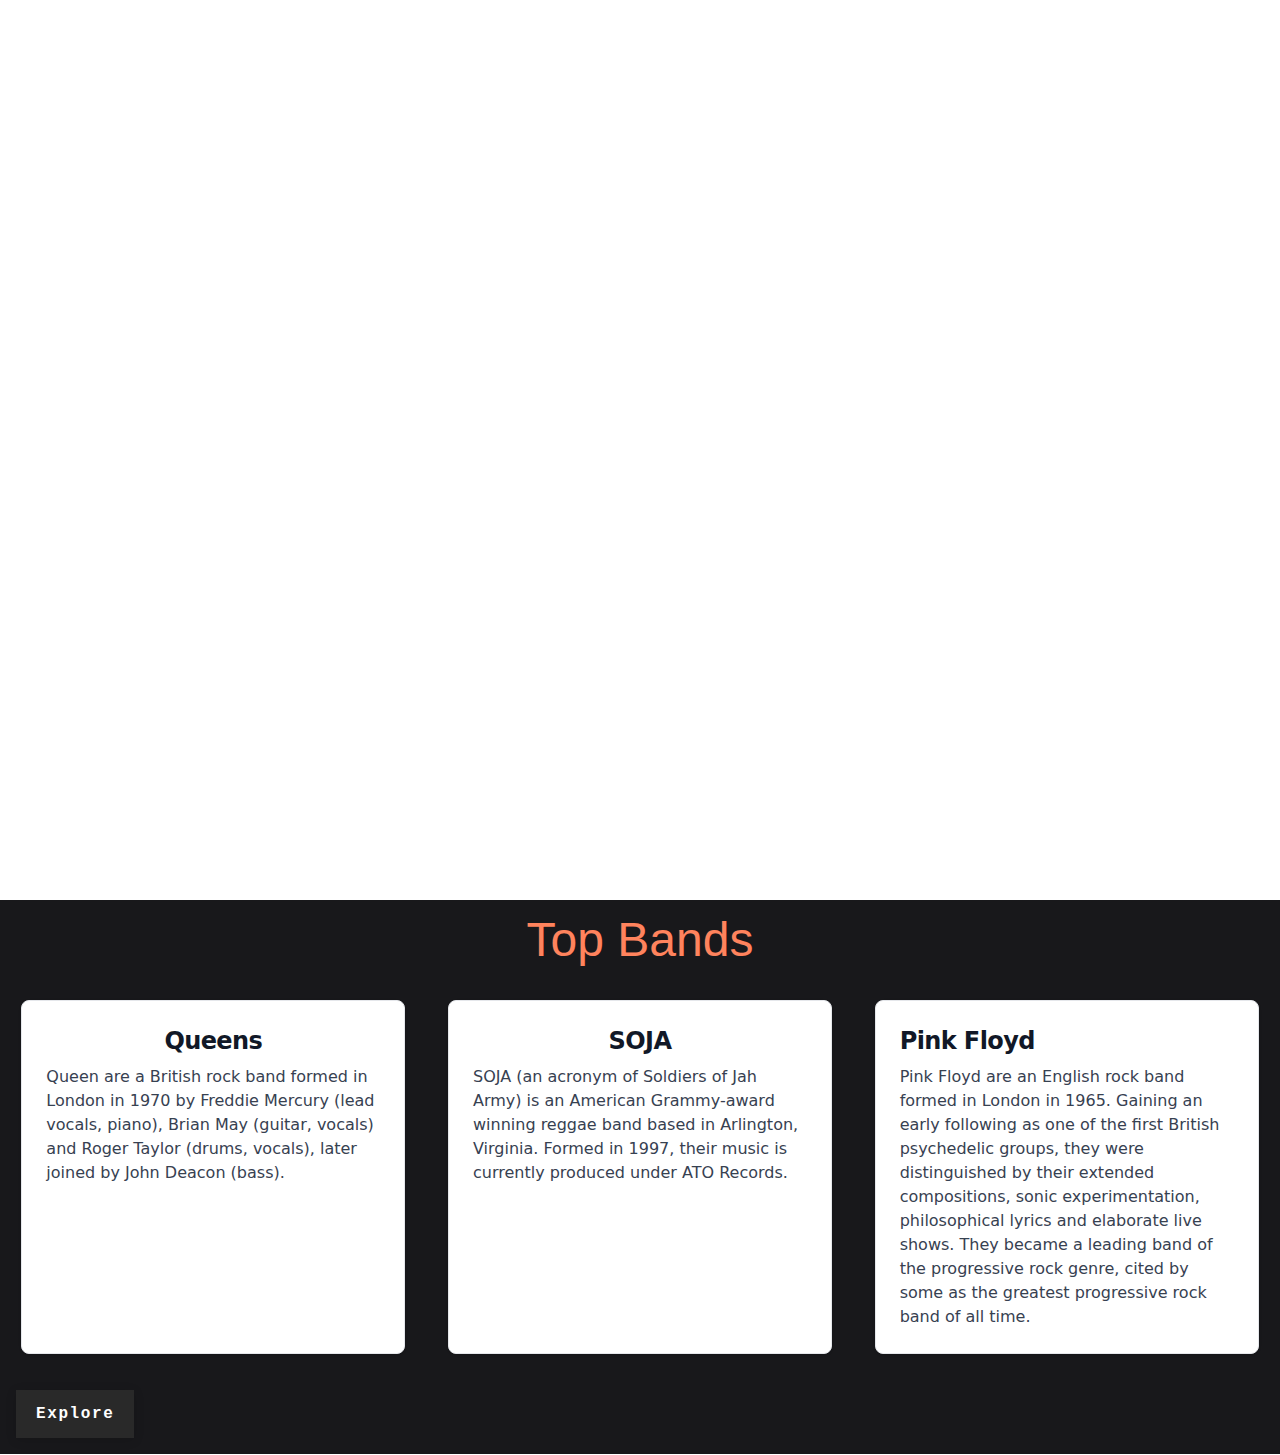
==== html/index.html @ bbb29224 "new" ====
<!DOCTYPE html>
<html lang="en">
  <head>
    <meta charset="UTF-8" />
    <meta name="viewport" content="width=device-width, initial-scale=1.0" />
    <title>ConcertAPI</title>
    <link rel="stylesheet" href="output.css" />
    <style>
      .ui-btn {
        --btn-default-bg: rgb(41, 41, 41);
        --btn-padding: 15px 20px;
        --btn-hover-bg: rgb(51, 51, 51);
        --btn-transition: 0.3s;
        --btn-letter-spacing: 0.1rem;
        --btn-animation-duration: 1.2s;
        --btn-shadow-color: rgba(0, 0, 0, 0.137);
        --btn-shadow: 0 2px 10px 0 var(--btn-shadow-color);
        --hover-btn-color: #fac921;
        --default-btn-color: #fff;
        --font-size: 16px;
        /* 👆 this field should not be empty */
        --font-weight: 600;
        --font-family: Menlo, Roboto Mono, monospace;
        /* 👆 this field should not be empty */
      }

      /* button settings 👆 */

      .ui-btn {
        box-sizing: border-box;
        padding: var(--btn-padding);
        display: flex;
        align-items: center;
        justify-content: center;
        color: var(--default-btn-color);
        font: var(--font-weight) var(--font-size) var(--font-family);
        background: var(--btn-default-bg);
        border: none;
        cursor: pointer;
        transition: var(--btn-transition);
        overflow: hidden;
        box-shadow: var(--btn-shadow);
      }

      .ui-btn span {
        letter-spacing: var(--btn-letter-spacing);
        transition: var(--btn-transition);
        box-sizing: border-box;
        position: relative;
        background: inherit;
      }

      .ui-btn span::before {
        box-sizing: border-box;
        position: absolute;
        content: "";
        background: inherit;
      }

      .ui-btn:hover,
      .ui-btn:focus {
        background: var(--btn-hover-bg);
      }

      .ui-btn:hover span,
      .ui-btn:focus span {
        color: var(--hover-btn-color);
      }

      .ui-btn:hover span::before,
      .ui-btn:focus span::before {
        animation: chitchat linear both var(--btn-animation-duration);
      }

      @keyframes chitchat {
        0% {
          content: "#";
        }

        5% {
          content: ".";
        }

        10% {
          content: "^{";
        }

        15% {
          content: "-!";
        }

        20% {
          content: "#$_";
        }

        25% {
          content: "№:0";
        }

        30% {
          content: "#{+.";}35%{content: "@}-?";
        }

        40% {
          content: "?{4@%";
        }

        45% {
          content: "=.,^!";
        }

        50% {
          content: "?2@%";
        }

        55% {
          content: "\;1}]";
        }

        60% {
          content: "?{%:%";
          right: 0;
        }

        65% {
          content: "|{f[4";
          right: 0;
        }

        70% {
          content: "{4%0%";
          right: 0;
        }

        75% {
          content: "'1_0<";
          right: 0;
        }

        80% {
          content: "{0%";
          right: 0;
        }

        85% {
          content: "]>'";
          right: 0;
        }

        90% {
          content: "4";
          right: 0;
        }

        95% {
          content: "2";
          right: 0;
        }

        100% {
          content: "";
          right: 0;
        }
      }
    </style>
  </head>
  <body>
    <header
      class="relative flex items-center justify-center h-screen mb-12 overflow-hidden"
      style="margin-bottom: 0px"
    >
      <div>
        <div class="flex-col items-center justify-center">
          <div
            class="relative p-5 z-10 text-6xl text-white bg-opacity-50 rounded-xl"
            style="font-family: 'Ubuntu', sans-serif"
          >
            ConcertAPI
          </div>
        </div>
      </div>
      <video
        autoplay
        loop
        muted
        class="absolute w-auto min-w-full max-w-none"
        style="filter: brightness(25%)"
      >
        <source src="static/vid.mp4" type="video/mp4" />
      </video>
    </header>
    <!---->
    <div class="bg-zinc-900 h-auto w-full">
      <div
        class="text-5xl py-4 text-center text-nextOrange"
        style="font-family: 'Ubuntu', sans-serif"
      >
        Top Bands
      </div>
      <!--Cards-->
      <div class="flex justify-around py-5">
        <!--1-->
        <a
          id = "1"
          href="/artists"
          target="_selft"
          class="block max-w-sm p-6 bg-white border border-gray-200 rounded-lg shadow hover:bg-gray-100 dark:bg-gray-800 dark:border-gray-700 dark:hover:bg-gray-700"
        >
          <h5
            class="mb-2 text-2xl font-bold tracking-tight text-gray-900 dark:text-white text-center"
          >
            Queens
          </h5>
          <p class="font-normal text-gray-700 dark:text-gray-400">
            Queen are a British rock band formed in London in 1970 by Freddie
            Mercury (lead vocals, piano), Brian May (guitar, vocals) and Roger
            Taylor (drums, vocals), later joined by John Deacon (bass).
          </p>
        </a>
        <!--2-->
        <a
          id = "2"
          href="/artists"
          target="_selft"
          class="block max-w-sm p-6 bg-white border border-gray-200 rounded-lg shadow hover:bg-gray-100 dark:bg-gray-800 dark:border-gray-700 dark:hover:bg-gray-700"
        >
          <h5
            class="mb-2 text-2xl font-bold tracking-tight text-gray-900 dark:text-white text-center"
          >
            SOJA
          </h5>
          <p class="font-normal text-gray-700 dark:text-gray-400">
            SOJA (an acronym of Soldiers of Jah Army) is an American
            Grammy-award winning reggae band based in Arlington, Virginia.
            Formed in 1997, their music is currently produced under ATO Records.
          </p>
        </a>
        <!--3-->

        <a
          id = "3"
          href="/artists"
          target="_selft"
          class="block max-w-sm p-6 bg-white border border-gray-200 rounded-lg shadow hover:bg-gray-100 dark:bg-gray-800 dark:border-gray-700 dark:hover:bg-gray-700"
        >
          <h5
            class="mb-2 text-2xl font-bold tracking-tight text-gray-900 dark:text-white"
          >
            Pink Floyd
          </h5>
          <p class="font-normal text-gray-700 dark:text-gray-400">
            Pink Floyd are an English rock band formed in London in 1965.
            Gaining an early following as one of the first British psychedelic
            groups, they were distinguished by their extended compositions,
            sonic experimentation, philosophical lyrics and elaborate live
            shows. They became a leading band of the progressive rock genre,
            cited by some as the greatest progressive rock band of all time.
          </p>
        </a>
      </div>
      <div class="flex justify-center items-center w-max h-auto py-4 px-4">
        <div>
          <a href="bands.html" target="_self">
          <button class="ui-btn">
            <span> Explore </span>
          </button>
        </a>
        </div>
      </div>
    </div>
  </body>
</html>
---- html/output.css ----
/*
! tailwindcss v3.3.2 | MIT License | https://tailwindcss.com
*/

/*
1. Prevent padding and border from affecting element width. (https://github.com/mozdevs/cssremedy/issues/4)
2. Allow adding a border to an element by just adding a border-width. (https://github.com/tailwindcss/tailwindcss/pull/116)
*/

*,
::before,
::after {
  box-sizing: border-box;
  /* 1 */
  border-width: 0;
  /* 2 */
  border-style: solid;
  /* 2 */
  border-color: #e5e7eb;
  /* 2 */
}

::before,
::after {
  --tw-content: '';
}

/*
1. Use a consistent sensible line-height in all browsers.
2. Prevent adjustments of font size after orientation changes in iOS.
3. Use a more readable tab size.
4. Use the user's configured `sans` font-family by default.
5. Use the user's configured `sans` font-feature-settings by default.
6. Use the user's configured `sans` font-variation-settings by default.
*/

html {
  line-height: 1.5;
  /* 1 */
  -webkit-text-size-adjust: 100%;
  /* 2 */
  -moz-tab-size: 4;
  /* 3 */
  -o-tab-size: 4;
     tab-size: 4;
  /* 3 */
  font-family: ui-sans-serif, system-ui, -apple-system, BlinkMacSystemFont, "Segoe UI", Roboto, "Helvetica Neue", Arial, "Noto Sans", sans-serif, "Apple Color Emoji", "Segoe UI Emoji", "Segoe UI Symbol", "Noto Color Emoji";
  /* 4 */
  font-feature-settings: normal;
  /* 5 */
  font-variation-settings: normal;
  /* 6 */
}

/*
1. Remove the margin in all browsers.
2. Inherit line-height from `html` so users can set them as a class directly on the `html` element.
*/

body {
  margin: 0;
  /* 1 */
  line-height: inherit;
  /* 2 */
}

/*
1. Add the correct height in Firefox.
2. Correct the inheritance of border color in Firefox. (https://bugzilla.mozilla.org/show_bug.cgi?id=190655)
3. Ensure horizontal rules are visible by default.
*/

hr {
  height: 0;
  /* 1 */
  color: inherit;
  /* 2 */
  border-top-width: 1px;
  /* 3 */
}

/*
Add the correct text decoration in Chrome, Edge, and Safari.
*/

abbr:where([title]) {
  -webkit-text-decoration: underline dotted;
          text-decoration: underline dotted;
}

/*
Remove the default font size and weight for headings.
*/

h1,
h2,
h3,
h4,
h5,
h6 {
  font-size: inherit;
  font-weight: inherit;
}

/*
Reset links to optimize for opt-in styling instead of opt-out.
*/

a {
  color: inherit;
  text-decoration: inherit;
}

/*
Add the correct font weight in Edge and Safari.
*/

b,
strong {
  font-weight: bolder;
}

/*
1. Use the user's configured `mono` font family by default.
2. Correct the odd `em` font sizing in all browsers.
*/

code,
kbd,
samp,
pre {
  font-family: ui-monospace, SFMono-Regular, Menlo, Monaco, Consolas, "Liberation Mono", "Courier New", monospace;
  /* 1 */
  font-size: 1em;
  /* 2 */
}

/*
Add the correct font size in all browsers.
*/

small {
  font-size: 80%;
}

/*
Prevent `sub` and `sup` elements from affecting the line height in all browsers.
*/

sub,
sup {
  font-size: 75%;
  line-height: 0;
  position: relative;
  vertical-align: baseline;
}

sub {
  bottom: -0.25em;
}

sup {
  top: -0.5em;
}

/*
1. Remove text indentation from table contents in Chrome and Safari. (https://bugs.chromium.org/p/chromium/issues/detail?id=999088, https://bugs.webkit.org/show_bug.cgi?id=201297)
2. Correct table border color inheritance in all Chrome and Safari. (https://bugs.chromium.org/p/chromium/issues/detail?id=935729, https://bugs.webkit.org/show_bug.cgi?id=195016)
3. Remove gaps between table borders by default.
*/

table {
  text-indent: 0;
  /* 1 */
  border-color: inherit;
  /* 2 */
  border-collapse: collapse;
  /* 3 */
}

/*
1. Change the font styles in all browsers.
2. Remove the margin in Firefox and Safari.
3. Remove default padding in all browsers.
*/

button,
input,
optgroup,
select,
textarea {
  font-family: inherit;
  /* 1 */
  font-size: 100%;
  /* 1 */
  font-weight: inherit;
  /* 1 */
  line-height: inherit;
  /* 1 */
  color: inherit;
  /* 1 */
  margin: 0;
  /* 2 */
  padding: 0;
  /* 3 */
}

/*
Remove the inheritance of text transform in Edge and Firefox.
*/

button,
select {
  text-transform: none;
}

/*
1. Correct the inability to style clickable types in iOS and Safari.
2. Remove default button styles.
*/

button,
[type='button'],
[type='reset'],
[type='submit'] {
  -webkit-appearance: button;
  /* 1 */
  background-color: transparent;
  /* 2 */
  background-image: none;
  /* 2 */
}

/*
Use the modern Firefox focus style for all focusable elements.
*/

:-moz-focusring {
  outline: auto;
}

/*
Remove the additional `:invalid` styles in Firefox. (https://github.com/mozilla/gecko-dev/blob/2f9eacd9d3d995c937b4251a5557d95d494c9be1/layout/style/res/forms.css#L728-L737)
*/

:-moz-ui-invalid {
  box-shadow: none;
}

/*
Add the correct vertical alignment in Chrome and Firefox.
*/

progress {
  vertical-align: baseline;
}

/*
Correct the cursor style of increment and decrement buttons in Safari.
*/

::-webkit-inner-spin-button,
::-webkit-outer-spin-button {
  height: auto;
}

/*
1. Correct the odd appearance in Chrome and Safari.
2. Correct the outline style in Safari.
*/

[type='search'] {
  -webkit-appearance: textfield;
  /* 1 */
  outline-offset: -2px;
  /* 2 */
}

/*
Remove the inner padding in Chrome and Safari on macOS.
*/

::-webkit-search-decoration {
  -webkit-appearance: none;
}

/*
1. Correct the inability to style clickable types in iOS and Safari.
2. Change font properties to `inherit` in Safari.
*/

::-webkit-file-upload-button {
  -webkit-appearance: button;
  /* 1 */
  font: inherit;
  /* 2 */
}

/*
Add the correct display in Chrome and Safari.
*/

summary {
  display: list-item;
}

/*
Removes the default spacing and border for appropriate elements.
*/

blockquote,
dl,
dd,
h1,
h2,
h3,
h4,
h5,
h6,
hr,
figure,
p,
pre {
  margin: 0;
}

fieldset {
  margin: 0;
  padding: 0;
}

legend {
  padding: 0;
}

ol,
ul,
menu {
  list-style: none;
  margin: 0;
  padding: 0;
}

/*
Prevent resizing textareas horizontally by default.
*/

textarea {
  resize: vertical;
}

/*
1. Reset the default placeholder opacity in Firefox. (https://github.com/tailwindlabs/tailwindcss/issues/3300)
2. Set the default placeholder color to the user's configured gray 400 color.
*/

input::-moz-placeholder, textarea::-moz-placeholder {
  opacity: 1;
  /* 1 */
  color: #9ca3af;
  /* 2 */
}

input::placeholder,
textarea::placeholder {
  opacity: 1;
  /* 1 */
  color: #9ca3af;
  /* 2 */
}

/*
Set the default cursor for buttons.
*/

button,
[role="button"] {
  cursor: pointer;
}

/*
Make sure disabled buttons don't get the pointer cursor.
*/

:disabled {
  cursor: default;
}

/*
1. Make replaced elements `display: block` by default. (https://github.com/mozdevs/cssremedy/issues/14)
2. Add `vertical-align: middle` to align replaced elements more sensibly by default. (https://github.com/jensimmons/cssremedy/issues/14#issuecomment-634934210)
   This can trigger a poorly considered lint error in some tools but is included by design.
*/

img,
svg,
video,
canvas,
audio,
iframe,
embed,
object {
  display: block;
  /* 1 */
  vertical-align: middle;
  /* 2 */
}

/*
Constrain images and videos to the parent width and preserve their intrinsic aspect ratio. (https://github.com/mozdevs/cssremedy/issues/14)
*/

img,
video {
  max-width: 100%;
  height: auto;
}

/* Make elements with the HTML hidden attribute stay hidden by default */

[hidden] {
  display: none;
}

*, ::before, ::after {
  --tw-border-spacing-x: 0;
  --tw-border-spacing-y: 0;
  --tw-translate-x: 0;
  --tw-translate-y: 0;
  --tw-rotate: 0;
  --tw-skew-x: 0;
  --tw-skew-y: 0;
  --tw-scale-x: 1;
  --tw-scale-y: 1;
  --tw-pan-x:  ;
  --tw-pan-y:  ;
  --tw-pinch-zoom:  ;
  --tw-scroll-snap-strictness: proximity;
  --tw-gradient-from-position:  ;
  --tw-gradient-via-position:  ;
  --tw-gradient-to-position:  ;
  --tw-ordinal:  ;
  --tw-slashed-zero:  ;
  --tw-numeric-figure:  ;
  --tw-numeric-spacing:  ;
  --tw-numeric-fraction:  ;
  --tw-ring-inset:  ;
  --tw-ring-offset-width: 0px;
  --tw-ring-offset-color: #fff;
  --tw-ring-color: rgb(59 130 246 / 0.5);
  --tw-ring-offset-shadow: 0 0 #0000;
  --tw-ring-shadow: 0 0 #0000;
  --tw-shadow: 0 0 #0000;
  --tw-shadow-colored: 0 0 #0000;
  --tw-blur:  ;
  --tw-brightness:  ;
  --tw-contrast:  ;
  --tw-grayscale:  ;
  --tw-hue-rotate:  ;
  --tw-invert:  ;
  --tw-saturate:  ;
  --tw-sepia:  ;
  --tw-drop-shadow:  ;
  --tw-backdrop-blur:  ;
  --tw-backdrop-brightness:  ;
  --tw-backdrop-contrast:  ;
  --tw-backdrop-grayscale:  ;
  --tw-backdrop-hue-rotate:  ;
  --tw-backdrop-invert:  ;
  --tw-backdrop-opacity:  ;
  --tw-backdrop-saturate:  ;
  --tw-backdrop-sepia:  ;
}

::backdrop {
  --tw-border-spacing-x: 0;
  --tw-border-spacing-y: 0;
  --tw-translate-x: 0;
  --tw-translate-y: 0;
  --tw-rotate: 0;
  --tw-skew-x: 0;
  --tw-skew-y: 0;
  --tw-scale-x: 1;
  --tw-scale-y: 1;
  --tw-pan-x:  ;
  --tw-pan-y:  ;
  --tw-pinch-zoom:  ;
  --tw-scroll-snap-strictness: proximity;
  --tw-gradient-from-position:  ;
  --tw-gradient-via-position:  ;
  --tw-gradient-to-position:  ;
  --tw-ordinal:  ;
  --tw-slashed-zero:  ;
  --tw-numeric-figure:  ;
  --tw-numeric-spacing:  ;
  --tw-numeric-fraction:  ;
  --tw-ring-inset:  ;
  --tw-ring-offset-width: 0px;
  --tw-ring-offset-color: #fff;
  --tw-ring-color: rgb(59 130 246 / 0.5);
  --tw-ring-offset-shadow: 0 0 #0000;
  --tw-ring-shadow: 0 0 #0000;
  --tw-shadow: 0 0 #0000;
  --tw-shadow-colored: 0 0 #0000;
  --tw-blur:  ;
  --tw-brightness:  ;
  --tw-contrast:  ;
  --tw-grayscale:  ;
  --tw-hue-rotate:  ;
  --tw-invert:  ;
  --tw-saturate:  ;
  --tw-sepia:  ;
  --tw-drop-shadow:  ;
  --tw-backdrop-blur:  ;
  --tw-backdrop-brightness:  ;
  --tw-backdrop-contrast:  ;
  --tw-backdrop-grayscale:  ;
  --tw-backdrop-hue-rotate:  ;
  --tw-backdrop-invert:  ;
  --tw-backdrop-opacity:  ;
  --tw-backdrop-saturate:  ;
  --tw-backdrop-sepia:  ;
}

.container {
  width: 100%;
}

@media (min-width: 640px) {
  .container {
    max-width: 640px;
  }
}

@media (min-width: 768px) {
  .container {
    max-width: 768px;
  }
}

@media (min-width: 1024px) {
  .container {
    max-width: 1024px;
  }
}

@media (min-width: 1280px) {
  .container {
    max-width: 1280px;
  }
}

@media (min-width: 1536px) {
  .container {
    max-width: 1536px;
  }
}

.absolute {
  position: absolute;
}

.relative {
  position: relative;
}

.z-10 {
  z-index: 10;
}

.mx-auto {
  margin-left: auto;
  margin-right: auto;
}

.mb-12 {
  margin-bottom: 3rem;
}

.mb-2 {
  margin-bottom: 0.5rem;
}

.block {
  display: block;
}

.flex {
  display: flex;
}

.hidden {
  display: none;
}

.h-16 {
  height: 4rem;
}

.h-auto {
  height: auto;
}

.h-screen {
  height: 100vh;
}

.w-16 {
  width: 4rem;
}

.w-auto {
  width: auto;
}

.w-full {
  width: 100%;
}

.w-max {
  width: -moz-max-content;
  width: max-content;
}

.min-w-full {
  min-width: 100%;
}

.max-w-fit {
  max-width: -moz-fit-content;
  max-width: fit-content;
}

.max-w-none {
  max-width: none;
}

.max-w-sm {
  max-width: 24rem;
}

.transform {
  transform: translate(var(--tw-translate-x), var(--tw-translate-y)) rotate(var(--tw-rotate)) skewX(var(--tw-skew-x)) skewY(var(--tw-skew-y)) scaleX(var(--tw-scale-x)) scaleY(var(--tw-scale-y));
}

.flex-col {
  flex-direction: column;
}

.flex-wrap {
  flex-wrap: wrap;
}

.items-center {
  align-items: center;
}

.justify-start {
  justify-content: flex-start;
}

.justify-center {
  justify-content: center;
}

.justify-around {
  justify-content: space-around;
}

.gap-4 {
  gap: 1rem;
}

.overflow-hidden {
  overflow: hidden;
}

.rounded {
  border-radius: 0.25rem;
}

.rounded-full {
  border-radius: 9999px;
}

.rounded-lg {
  border-radius: 0.5rem;
}

.rounded-xl {
  border-radius: 0.75rem;
}

.border {
  border-width: 1px;
}

.border-gray-200 {
  --tw-border-opacity: 1;
  border-color: rgb(229 231 235 / var(--tw-border-opacity));
}

.bg-stone-900 {
  --tw-bg-opacity: 1;
  background-color: rgb(28 25 23 / var(--tw-bg-opacity));
}

.bg-white {
  --tw-bg-opacity: 1;
  background-color: rgb(255 255 255 / var(--tw-bg-opacity));
}

.bg-zinc-800 {
  --tw-bg-opacity: 1;
  background-color: rgb(39 39 42 / var(--tw-bg-opacity));
}

.bg-zinc-900 {
  --tw-bg-opacity: 1;
  background-color: rgb(24 24 27 / var(--tw-bg-opacity));
}

.bg-blue-400 {
  --tw-bg-opacity: 1;
  background-color: rgb(96 165 250 / var(--tw-bg-opacity));
}

.bg-opacity-50 {
  --tw-bg-opacity: 0.5;
}

.object-cover {
  -o-object-fit: cover;
     object-fit: cover;
}

.p-5 {
  padding: 1.25rem;
}

.p-6 {
  padding: 1.5rem;
}

.px-4 {
  padding-left: 1rem;
  padding-right: 1rem;
}

.px-6 {
  padding-left: 1.5rem;
  padding-right: 1.5rem;
}

.px-7 {
  padding-left: 1.75rem;
  padding-right: 1.75rem;
}

.px-8 {
  padding-left: 2rem;
  padding-right: 2rem;
}

.py-10 {
  padding-top: 2.5rem;
  padding-bottom: 2.5rem;
}

.py-4 {
  padding-top: 1rem;
  padding-bottom: 1rem;
}

.py-5 {
  padding-top: 1.25rem;
  padding-bottom: 1.25rem;
}

.py-6 {
  padding-top: 1.5rem;
  padding-bottom: 1.5rem;
}

.py-96 {
  padding-top: 24rem;
  padding-bottom: 24rem;
}

.py-80 {
  padding-top: 20rem;
  padding-bottom: 20rem;
}

.text-center {
  text-align: center;
}

.text-2xl {
  font-size: 1.5rem;
  line-height: 2rem;
}

.text-5xl {
  font-size: 3rem;
  line-height: 1;
}

.text-6xl {
  font-size: 3.75rem;
  line-height: 1;
}

.text-xl {
  font-size: 1.25rem;
  line-height: 1.75rem;
}

.text-4xl {
  font-size: 2.25rem;
  line-height: 2.5rem;
}

.text-8xl {
  font-size: 6rem;
  line-height: 1;
}

.font-bold {
  font-weight: 700;
}

.font-normal {
  font-weight: 400;
}

.uppercase {
  text-transform: uppercase;
}

.tracking-tight {
  letter-spacing: -0.025em;
}

.text-blue-500 {
  --tw-text-opacity: 1;
  color: rgb(59 130 246 / var(--tw-text-opacity));
}

.text-gray-700 {
  --tw-text-opacity: 1;
  color: rgb(55 65 81 / var(--tw-text-opacity));
}

.text-gray-900 {
  --tw-text-opacity: 1;
  color: rgb(17 24 39 / var(--tw-text-opacity));
}

.text-green-500 {
  --tw-text-opacity: 1;
  color: rgb(34 197 94 / var(--tw-text-opacity));
}

.text-nextOrange {
  --tw-text-opacity: 1;
  color: rgb(255 131 93 / var(--tw-text-opacity));
}

.text-white {
  --tw-text-opacity: 1;
  color: rgb(255 255 255 / var(--tw-text-opacity));
}

.text-blue-900 {
  --tw-text-opacity: 1;
  color: rgb(30 58 138 / var(--tw-text-opacity));
}

.text-red-500 {
  --tw-text-opacity: 1;
  color: rgb(239 68 68 / var(--tw-text-opacity));
}

.text-red-900 {
  --tw-text-opacity: 1;
  color: rgb(127 29 29 / var(--tw-text-opacity));
}

.shadow {
  --tw-shadow: 0 1px 3px 0 rgb(0 0 0 / 0.1), 0 1px 2px -1px rgb(0 0 0 / 0.1);
  --tw-shadow-colored: 0 1px 3px 0 var(--tw-shadow-color), 0 1px 2px -1px var(--tw-shadow-color);
  box-shadow: var(--tw-ring-offset-shadow, 0 0 #0000), var(--tw-ring-shadow, 0 0 #0000), var(--tw-shadow);
}

.shadow-lg {
  --tw-shadow: 0 10px 15px -3px rgb(0 0 0 / 0.1), 0 4px 6px -4px rgb(0 0 0 / 0.1);
  --tw-shadow-colored: 0 10px 15px -3px var(--tw-shadow-color), 0 4px 6px -4px var(--tw-shadow-color);
  box-shadow: var(--tw-ring-offset-shadow, 0 0 #0000), var(--tw-ring-shadow, 0 0 #0000), var(--tw-shadow);
}

.outline {
  outline-style: solid;
}

.filter {
  filter: var(--tw-blur) var(--tw-brightness) var(--tw-contrast) var(--tw-grayscale) var(--tw-hue-rotate) var(--tw-invert) var(--tw-saturate) var(--tw-sepia) var(--tw-drop-shadow);
}

.transition {
  transition-property: color, background-color, border-color, text-decoration-color, fill, stroke, opacity, box-shadow, transform, filter, -webkit-backdrop-filter;
  transition-property: color, background-color, border-color, text-decoration-color, fill, stroke, opacity, box-shadow, transform, filter, backdrop-filter;
  transition-property: color, background-color, border-color, text-decoration-color, fill, stroke, opacity, box-shadow, transform, filter, backdrop-filter, -webkit-backdrop-filter;
  transition-timing-function: cubic-bezier(0.4, 0, 0.2, 1);
  transition-duration: 150ms;
}

.hover\:bg-gray-100:hover {
  --tw-bg-opacity: 1;
  background-color: rgb(243 244 246 / var(--tw-bg-opacity));
}

@media (prefers-color-scheme: dark) {
  .dark\:border-gray-700 {
    --tw-border-opacity: 1;
    border-color: rgb(55 65 81 / var(--tw-border-opacity));
  }

  .dark\:bg-gray-800 {
    --tw-bg-opacity: 1;
    background-color: rgb(31 41 55 / var(--tw-bg-opacity));
  }

  .dark\:text-gray-400 {
    --tw-text-opacity: 1;
    color: rgb(156 163 175 / var(--tw-text-opacity));
  }

  .dark\:text-white {
    --tw-text-opacity: 1;
    color: rgb(255 255 255 / var(--tw-text-opacity));
  }

  .dark\:hover\:bg-gray-700:hover {
    --tw-bg-opacity: 1;
    background-color: rgb(55 65 81 / var(--tw-bg-opacity));
  }
}
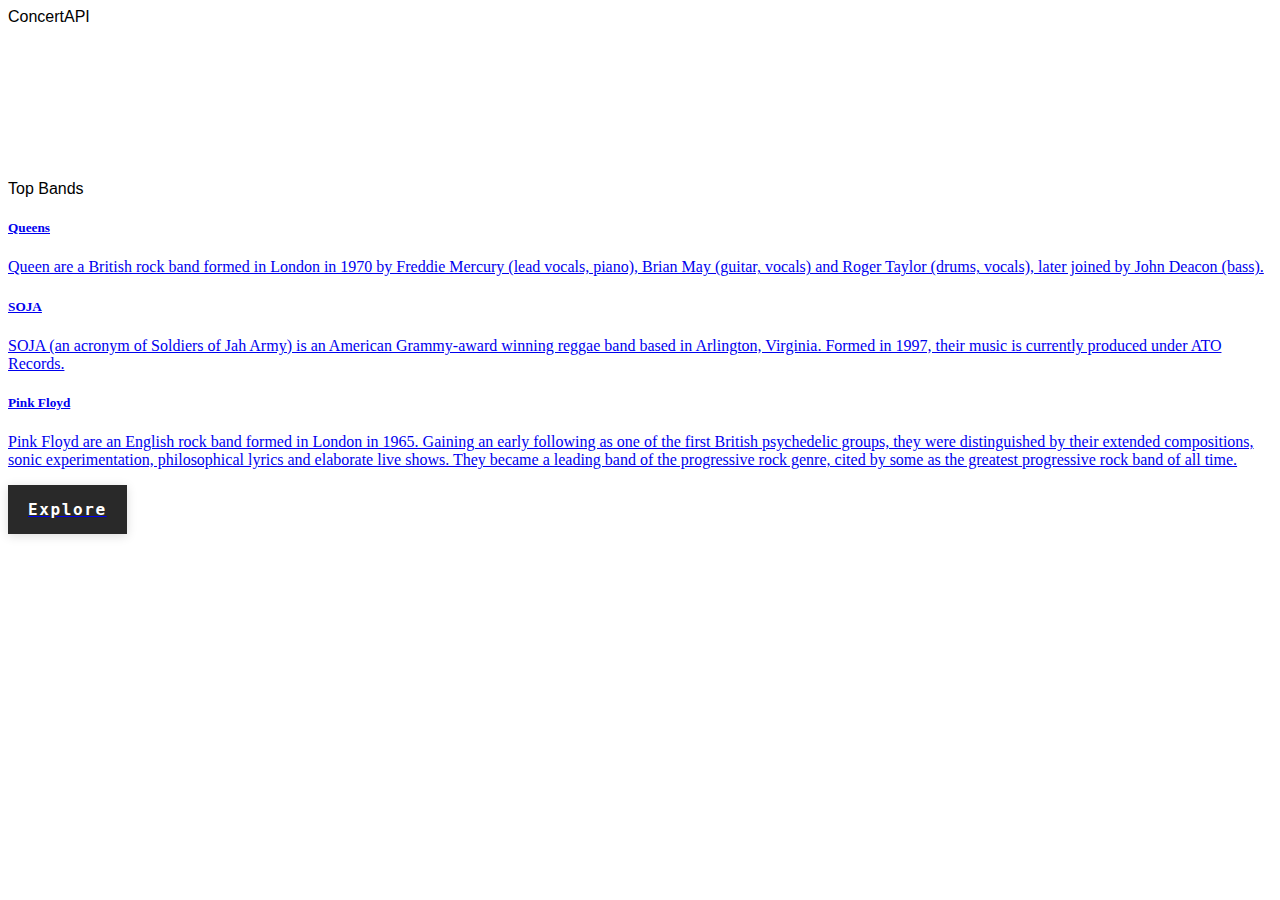
==== commit 473fd915: "i don't know from where to start" ====
--- a/html/index.html
+++ b/html/index.html
@@ -4,7 +4,7 @@
     <meta charset="UTF-8" />
     <meta name="viewport" content="width=device-width, initial-scale=1.0" />
     <title>ConcertAPI</title>
-    <link rel="stylesheet" href="output.css" />
+    <link rel="stylesheet" href="/css/output.css" />
     <style>
       .ui-btn {
         --btn-default-bg: rgb(41, 41, 41);
@@ -202,7 +202,7 @@
         <!--1-->
         <a
           id = "1"
-          href="/artists"
+          href="/static/artisttemplate"
           target="_selft"
           class="block max-w-sm p-6 bg-white border border-gray-200 rounded-lg shadow hover:bg-gray-100 dark:bg-gray-800 dark:border-gray-700 dark:hover:bg-gray-700"
         >
@@ -220,7 +220,7 @@
         <!--2-->
         <a
           id = "2"
-          href="/artists"
+          href="/static/artisttemplate.html"
           target="_selft"
           class="block max-w-sm p-6 bg-white border border-gray-200 rounded-lg shadow hover:bg-gray-100 dark:bg-gray-800 dark:border-gray-700 dark:hover:bg-gray-700"
         >
@@ -260,7 +260,7 @@
       </div>
       <div class="flex justify-center items-center w-max h-auto py-4 px-4">
         <div>
-          <a href="bands.html" target="_self">
+          <a href="/bands" target="_self">
           <button class="ui-btn">
             <span> Explore </span>
           </button>
